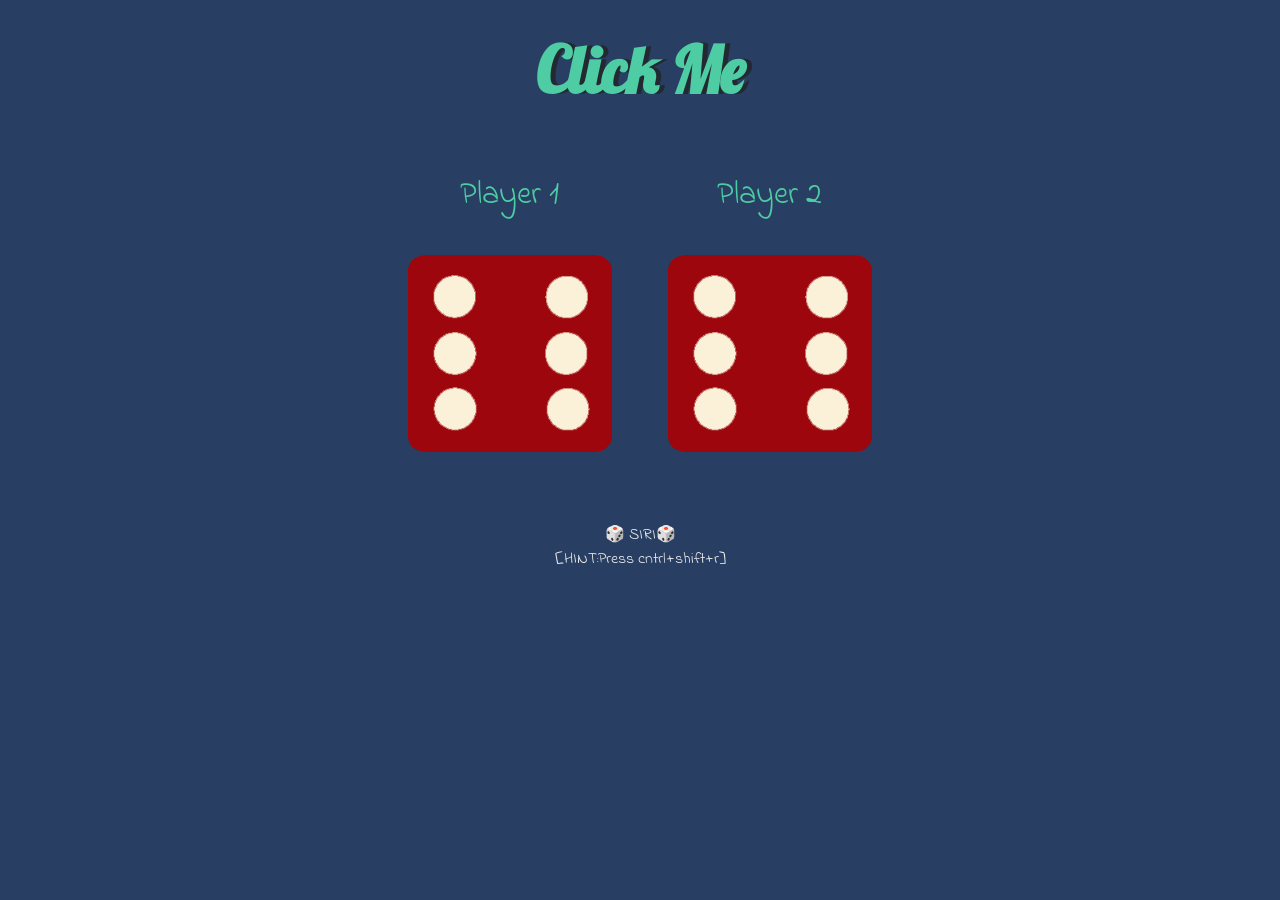
==== index.html @ 0159cac7 "changed name from dicee.html to index.html" ====
<!DOCTYPE html>
<html lang="en" dir="ltr">
  <head>
    <meta charset="utf-8">
    <title>Dicee</title>
    <link rel="stylesheet" href="styles.css">
    <link href="https://fonts.googleapis.com/css?family=Indie+Flower|Lobster" rel="stylesheet">

  </head>
  <body>

    <div class="container">
      <h1>Click Me</h1>
       <div class="dice">
        <p>Player 1</p>
        <img class="img1" src="images/dice6.png">
      </div>

      <div class="dice">
        <p>Player 2</p>
        <img class="img2" src="images/dice6.png">
      </div>

    </div>

    <script src="index.js" charset="utf-8"></script>

      </body>

      <footer> 🎲 SIRI🎲 
      </br>
        [HINT:Press cntrl+shift+r]
      </footer>
    </html>
---- styles.css ----
.container {
  width: 70%;
  margin: auto;
  text-align: center;
}

.dice {
  text-align: center;
  display: inline-block;

}

body {
  background-color: #283f63;
}

h1 {
  margin: 30px;
  font-family: 'Lobster', cursive;
  text-shadow: 5px 0 #232931;
  font-size: 4rem;
  color: #4ECCA3;
}

p {
  font-size: 2rem;
  color: #4ECCA3;
  font-family: 'Indie Flower', cursive;
}

img {
  width: 80%;
}

footer {
  margin-top: 5%;
  color: #EEEEEE;
  text-align: center;
  font-family: 'Indie Flower', cursive;

}
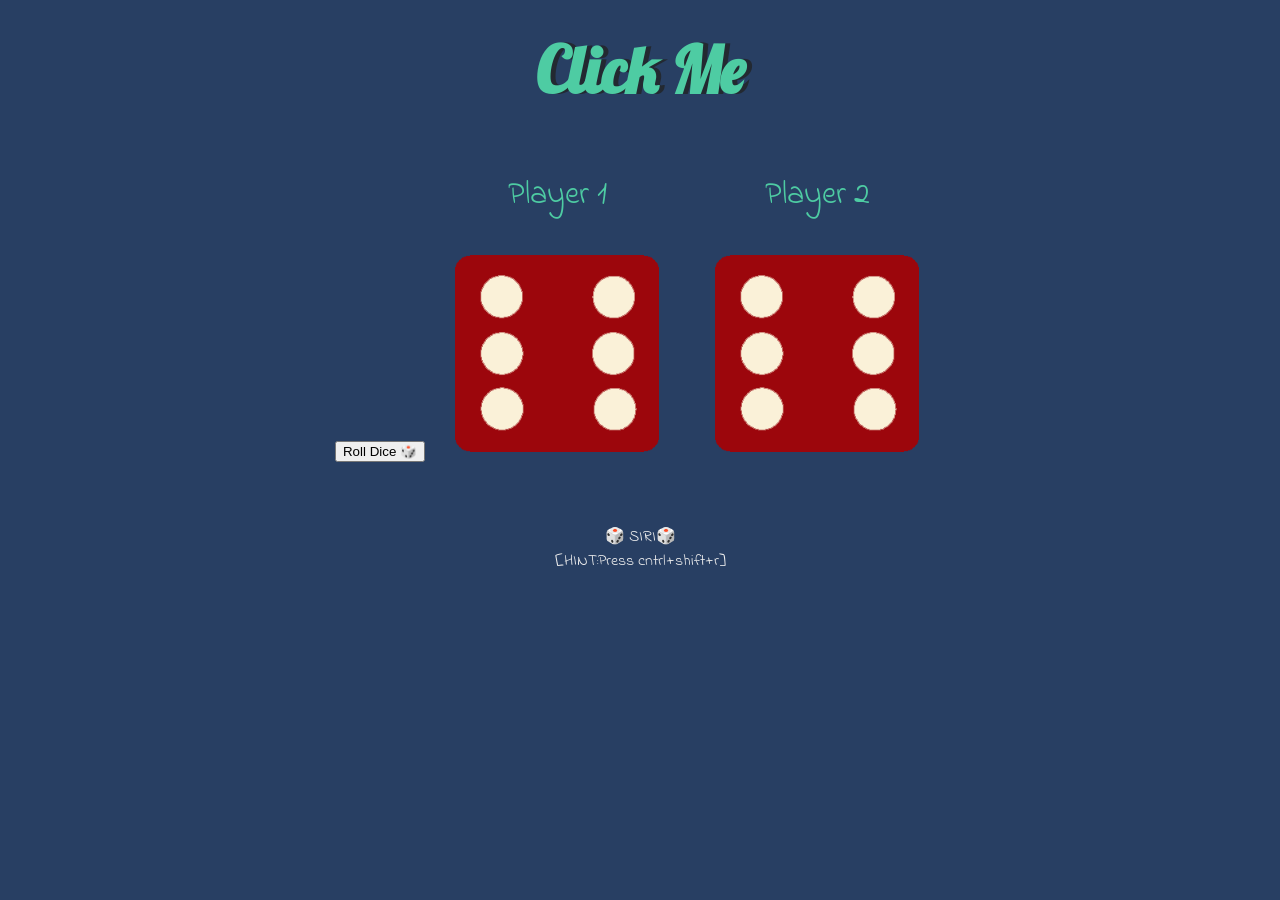
==== commit 8ded1d39: "add roll dice button" ====
--- a/index.html
+++ b/index.html
@@ -11,6 +11,7 @@
 
     <div class="container">
       <h1>Click Me</h1>
+       <button>Roll Dice 🎲</button> 
        <div class="dice">
         <p>Player 1</p>
         <img class="img1" src="images/dice6.png">
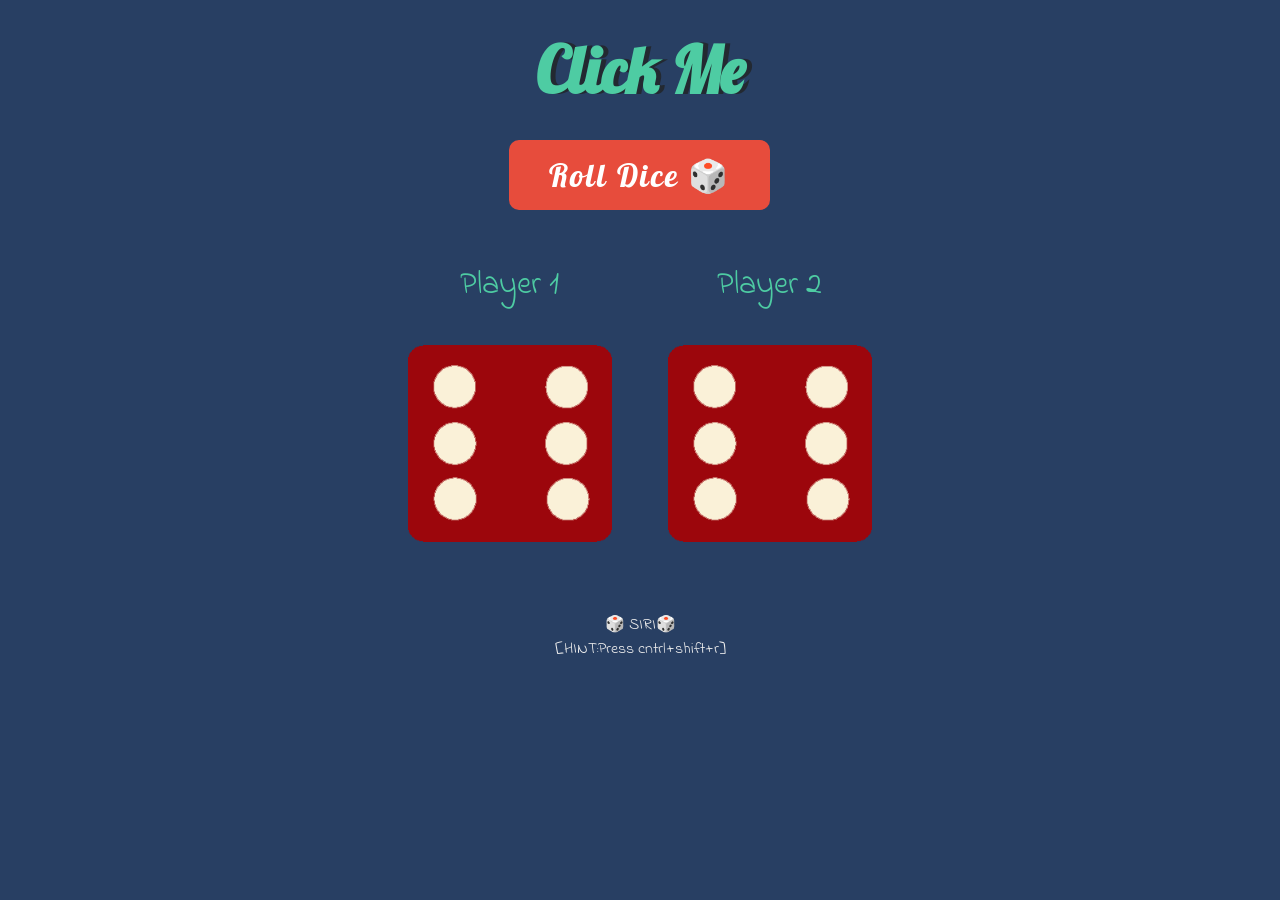
==== commit 11198903: "changes according to the new icon" ====
--- a/index.html
+++ b/index.html
@@ -3,7 +3,7 @@
   <head>
     <meta charset="utf-8">
     <title>Dicee</title>
-    <link rel="stylesheet" href="styles.css">
+    <link rel="stylesheet" href="style.css">
     <link href="https://fonts.googleapis.com/css?family=Indie+Flower|Lobster" rel="stylesheet">
 
   </head>
--- a/style.css
+++ b/style.css
@@ -0,0 +1,59 @@
+.container {
+  width: 70%;
+  margin: auto;
+  text-align: center;
+}
+
+.dice {
+  text-align: center;
+  display: inline-block;
+}
+
+body {
+  background-color: #283f63;
+}
+
+h1 {
+  margin: 30px;
+  font-family: 'Lobster', cursive;
+  text-shadow: 5px 0 #232931;
+  font-size: 4rem;
+  color: #4ECCA3;
+}
+
+p {
+  font-size: 2rem;
+  color: #4ECCA3;
+  font-family: 'Indie Flower', cursive;
+}
+
+img {
+  width: 80%;
+}
+
+footer {
+  margin-top: 5%;
+  color: #EEEEEE;
+  text-align: center;
+  font-family: 'Indie Flower', cursive;
+}
+
+button {
+  display: block;
+  margin: 20px auto;
+  padding: 15px 40px;
+  font-size: 2rem;
+  font-family: 'Lobster', cursive;
+  background-color: #e74c3c;
+  color: white;
+  border: none;
+  border-radius: 10px;
+  cursor: pointer;
+  letter-spacing: 2px;
+}
+
+button:hover {
+  background-color: #c0392b;
+  transform: scale(1.05);
+  transition: all 0.2s ease-in-out;
+}
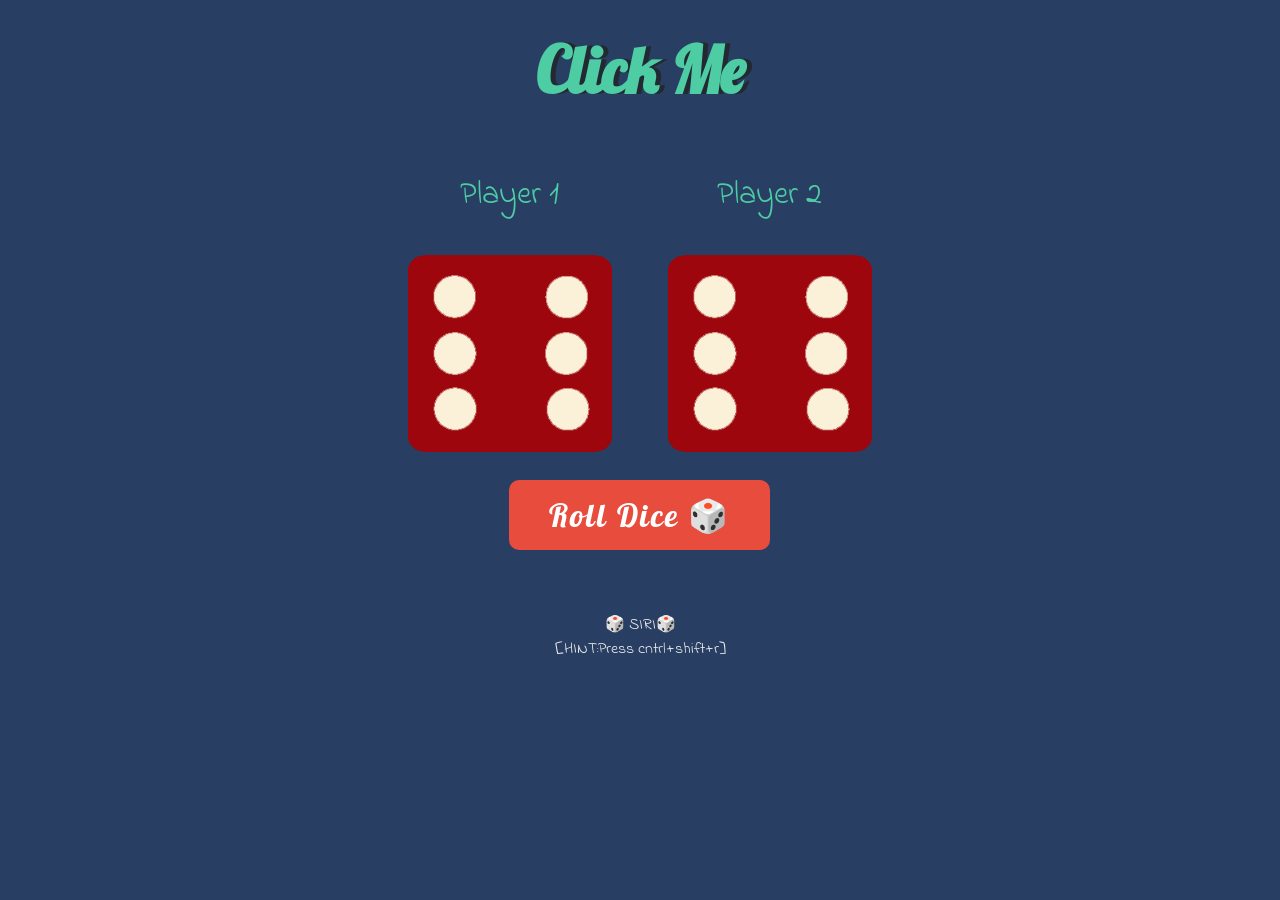
==== commit 65cddaef: "change the location of the button" ====
--- a/index.html
+++ b/index.html
@@ -11,7 +11,7 @@
 
     <div class="container">
       <h1>Click Me</h1>
-       <button>Roll Dice 🎲</button> 
+       
        <div class="dice">
         <p>Player 1</p>
         <img class="img1" src="images/dice6.png">
@@ -21,7 +21,7 @@
         <p>Player 2</p>
         <img class="img2" src="images/dice6.png">
       </div>
-
+       <button>Roll Dice 🎲</button> 
     </div>
 
     <script src="index.js" charset="utf-8"></script>
